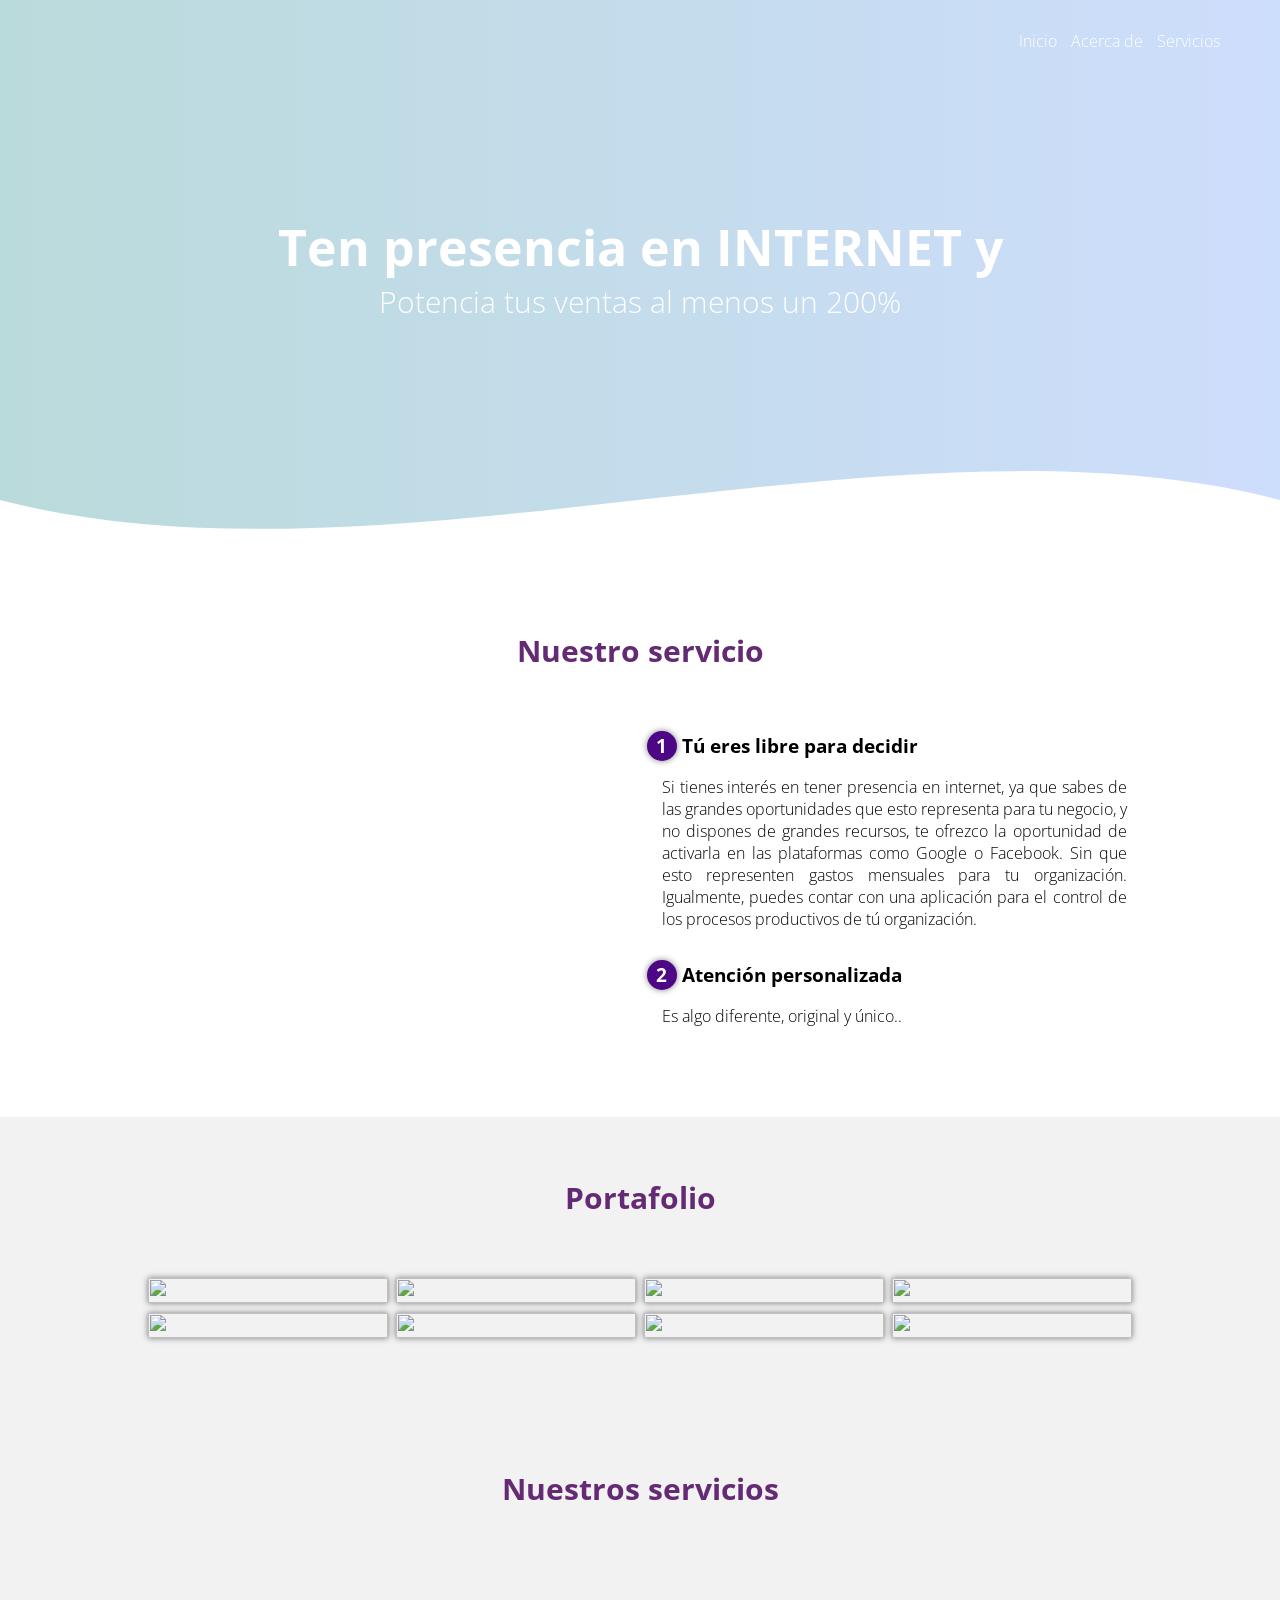
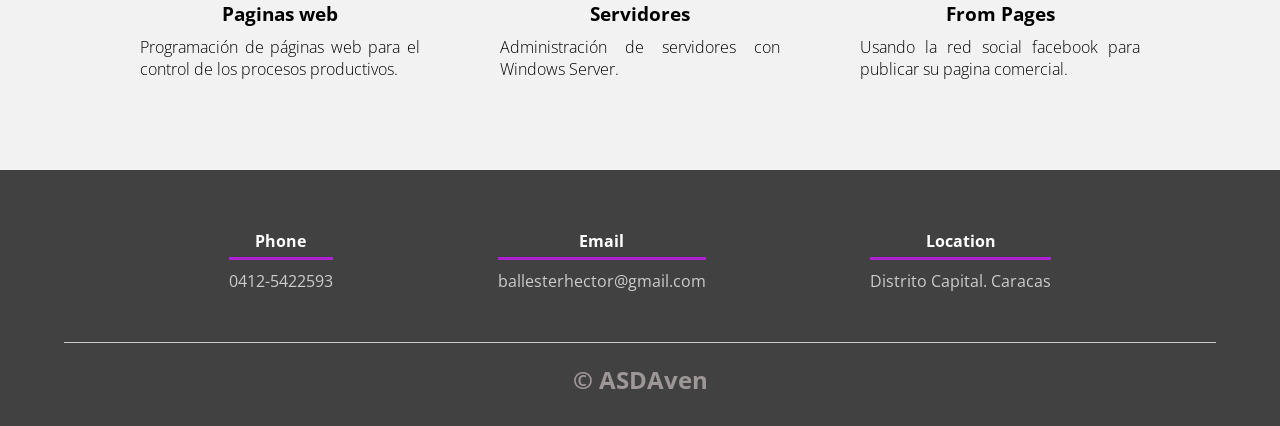
==== docs/index.html @ 37db1b2b "primer commit" ====
<!DOCTYPE html>
<html lang="es">

<head>
    <meta charset="UTF-8">
    <meta name="description" content="Aplicación para control de bienes y suministros">
    <meta name="keywords" content="asdaven">
    <meta name="author" content="Ballester Héctor @ballesterhector">
    <meta name="viewport" content="width=device-width, user-scalable=0,initial-scale=1.0,maximum-scale=1.0,minimum-scale=1.0">
    <meta http-equiv="X-UA-Compatible" content="ie=edge">
    <title>ASDAven On Line</title>
    <link rel="shortcut icon" href="../imgOptimizadas/asda.png" type="image/x-icon">
    <link rel="stylesheet" href="../css/estilos.css">
    <link href="https://fonts.googleapis.com/css?family=Open+Sans:300,400,700,800&display=swap" rel="stylesheet"> 
</head>

<body>
    <header>
        <nav>
            <a href="#">Inicio</a>
            <a href="../acercade.html">Acerca de</a>
            <a href="../servicios.html">Servicios</a>
        </nav>
        <section class="textos-header">
            <h1>Ten presencia en INTERNET y</h1>
            <h2>Potencia tus ventas al menos un 200%</h2>
        </section>
        <div class="wave" style="height: 150px; overflow: hidden;">
            <svg viewBox="0 0 500 150" preserveAspectRatio="none" style="height: 100%; width: 100%;">
                <path d="M0.00,49.98 C150.00,150.00 349.20,-50.00 500.00,49.98 L500.00,150.00 L0.00,150.00 Z"
                    style="stroke: none; fill: #fff;"></path>
            </svg>
            
        </div>
    </header>
    <main>
        <section class="contenedor sobre-nosotros">
            <h2 class="titulo">Nuestro servicio</h2>
            <div class="contenedor-sobre-nosotros">
                <img src="../imgOptimizadas/bisnes_opt.jpg" alt="" class="imagen-about-us" loading="lazy">
                <div class="contenido-textos">
                    <h3><span>1</span>Tú eres libre para decidir</h3>
                    <p>
                        Si tienes interés en tener presencia en internet, ya que sabes de las grandes oportunidades que esto representa para tu negocio, y no dispones de grandes recursos, te ofrezco la oportunidad de activarla en las plataformas como Google o Facebook. Sin que esto representen gastos mensuales para tu organización.
                        Igualmente, puedes contar con una aplicación para el control de los procesos productivos de tú organización. 
                    </p>
                       <h3><span>2</span>Atención personalizada</h3>
                    <p>Es algo diferente, original y único..</p>
                </div>
            </div>
        </section>
        <section class="portafolio">
            <div class="contenedor">
                <h2 class="titulo">Portafolio</h2>
                <div class="galeria-port">
                    <div class="imagen-port">
                        <img src="../imgOptimizadas/img1_opt.jpg" alt="" loading="lazy">
                        <div class="hover-galeria">
                            <img src="../imgOptimizadas/icono1.png" alt="" loading="lazy">
                            <p>Programación de sistemas de control de almacenes.</p>
                        </div>
                    </div>
                    <div class="imagen-port">
                        <img src="../imgOptimizadas/img2_opt.jpg" alt="" loading="lazy">
                        <div class="hover-galeria">
                            <img src="img/icono1.png" alt="">
                            <p>Sistemas especialmente diseñados para controlar los gastos.</p>
                        </div>
                    </div>
                    <div class="imagen-port">
                        <img src="../imgOptimizadas/img3_opt.jpg" alt="" loading="lazy">
                        <div class="hover-galeria">
                            <img src="../imgOptimizadas/icono1.png" alt="">
                            <p>Presencia en Internet.</p>
                        </div>
                    </div>
                    <div class="imagen-port">
                        <img src="../imgOptimizadas/redesSociales.jpg" alt="" loading="lazy">
                        <div class="hover-galeria">
                            <img src="../imgOptimizadas/icono1.png" alt="">
                            <p>Uso de las redes socales para incrementar las ventas.</p>
                        </div>
                    </div>
                    <div class="imagen-port">
                        <img src="../imgOptimizadas/img4_opt.jpg" alt="" loading="lazy">
                        <div class="hover-galeria">
                            <img src="../imgOptimizadas/2-tipos-de-servidor_opt.jpg" alt="" loading="lazy">
                            <p>Administración de servidores bajo Windows.</p>
                        </div>
                    </div>
                    <div class="imagen-port">
                        <img src="../imgOptimizadas/redesInformatica_opt.jpg" alt="" loading="lazy">
                        <div class="hover-galeria">
                            <img src="../imgOptimizadas/icono1.png" alt="">
                            <p>Administración de redes informáticas</p>
                        </div>
                    </div>
                    <div class="imagen-port">
                        <img src="../imgOptimizadas/img6_opt.jpg" alt="" loading="lazy">
                        <div class="hover-galeria">
                            <img src="../imgOptimizadas/icono1.png" alt="" loading="lazy">
                            <p>Cursos de control de inventarios e informáticos .</p>
                        </div>
                    </div>
                    <div class="imagen-port">
                        <img src="../imgOptimizadas/img7_opt.jpg" alt="" loading="lazy">
                        <div class="hover-galeria">
                            <img src="../imgOptimizadas/icono1.png" alt="" loading="lazy">
                            <p>Emisión de datos fidedignos y comprobables</p>
                        </div>
                    </div>
                </div>
            </div>
        </section>
    <!--    <section class="clientes contenedor">
            <h2 class="titulo">Que dicen nuestros clientes</h2>
            <div class="cards">
                <div class="card">
                    <img src="img/face1.jpg" alt="">
                    <div class="contenido-texto-card">
                        <h4>Name</h4>
                        <p>Lorem ipsum dolor sit amet consectetur adipisicing elit. Vitae, sapiente!</p>
                    </div>
                </div>
                <div class="card">
                    <img src="img/face2.jpg" alt="">
                    <div class="contenido-texto-card">
                        <h4>Name</h4>
                        <p>Lorem ipsum dolor sit amet consectetur adipisicing elit. Vitae, sapiente!</p>
                    </div>
                </div>
            </div>
        </section> -->
        <section class="about-services">
            <div class="contenedor">
                <h2 class="titulo">Nuestros servicios</h2>
                <div class="servicio-cont">
                    <div class="servicio-ind">
                        <img src="../imgOptimizadas/ilustracion1_opt.jpg" alt="" loading="lazy">
                        <h3>Paginas web</h3>
                        <p>Programación de páginas web para el control de los procesos productivos.</p>
                    </div>
                    <div class="servicio-ind">
                        <img src="../imgOptimizadas/ilustracion4_opt.jpg" alt="" loading="lazy">
                        <h3>Servidores</h3>
                        <p>Administración de servidores con Windows Server.</p>
                    </div>
                    <div class="servicio-ind">
                        <img src="../imgOptimizadas/ilustracion3_opt.jpg" alt="" loading="lazy">
                        <h3>From Pages</h3>
                        <p>Usando la red social facebook para publicar su pagina comercial.</p>
                    </div>
                </div>
            </div>
        </section>
    </main>
    <footer>
        <div class="contenedor-footer">
            <div class="content-foo">
                <h4>Phone</h4>
                <p>0412-5422593</p>
            </div>
            <div class="content-foo">
                <h4>Email</h4>
                <p>ballesterhector@gmail.com</p>
            </div>
            <div class="content-foo">
                <h4>Location</h4>
                <p>Distrito Capital. Caracas</p>
            </div>
        </div>
        <h2 class="titulo-final">&copy; ASDAven</h2>
    </footer>
</body>

</html>
---- css/estilos.css ----
* {
    margin: 0;
    padding: 0;
    box-sizing: border-box;
}

body {
    font-family: 'open sans';
}

.contenedor {
    padding: 60px 0;
    width: 90%;
    max-width: 1000px;
    margin: auto;
    overflow: hidden;
}

.titulo {
    color: #642a73;
    font-size: 30px;
    text-align: center;
    margin-bottom: 60px;
}

/* Header */

header {
    width: 100%;
    height: 600px;
    background: #4ca1af;
    /* fallback for old browsers */
    background: -webkit-linear-gradient(to right, hsla(180, 31%, 55%, 0.459), hsla(220, 90%, 72%, 0.364)), url(../imgOptimizadas/ilustracion1_opt.jpg);
    /* Chrome 10-25, Safari 5.1-6 */
    background: linear-gradient(to right, hsla(180, 31%, 55%, 0.459), hsla(220, 90%, 72%, 0.364)), url(../imgOptimizadas/ilustracion1_opt.jpg);
    /* W3C, IE 10+/ Edge, Firefox 16+, Chrome 26+, Opera 12+, Safari 7+ */
    background-size: cover;
    background-attachment: fixed;
    position: relative;
}

nav{
    text-align: right;
    padding: 30px 50px 0 0;
}

nav > a{
    color:#fff;
    font-weight: 300;
    text-decoration: none;
    margin-right: 10px;
}

nav > a:hover{
    text-decoration: underline;
}

header .textos-header{
    display: flex;
    height: 430px;
    width: 100%;
    align-items: center;
    justify-content: center;
    flex-direction: column;
    text-align: center;
}

.textos-header h1{
    font-size: 50px;
    color:#fff;
}

.textos-header h2{
    font-size: 30px;
    font-weight: 300;
    color:#fff;
}

.wave{
    position: absolute;
    bottom: 0;
    width: 100%;
}

/* About us */

main .sobre-nosotros{
    padding: 30px 0 60px 0;
}
.contenedor-sobre-nosotros{
    display: flex;
    justify-content: space-evenly;
}

.imagen-about-us{
    width: 48%;
}

.sobre-nosotros .contenido-textos{
    width: 48%;
}

.contenido-textos h3{
    margin-bottom: 15px;
}

.contenido-textos h3 span{
    background: #4d0686;
    color: #fff;
    border-radius: 50%;
    display: inline-block;
    text-align: center;
    width: 30px;
    height: 30px;
    padding: 2px;
    box-shadow: 0 0 6px 0 rgba(0, 0, 0, .5);
    margin-right: 5px;
}

.contenido-textos p{
    padding: 0px 0px 30px 15px;
    font-weight: 300;
    text-align: justify;
}

/* Galeria */


.portafolio{
    background: #f2f2f2;
}

.galeria-port{
    display: flex;
    justify-content: space-evenly;
    flex-wrap: wrap;
}

.imagen-port{
    width: 24%;
    margin-bottom: 10px;
    overflow: hidden;
    position: relative;
    cursor: pointer;
    box-shadow: 0 0 6px 0 rgba(0, 0, 0, .5);
}

.imagen-port > img{
    width: 100%;
    height: 100%;
    object-fit: cover;
    display: block;
}

.hover-galeria{
    position: absolute;
    width: 100%;
    height: 100%;
    top: 0;
    transform: scale(0);
    background: hsla(273,91%,27%, 0.7);
    transition: transform .5s;
    display: flex;
    justify-content: center;
    align-items: center;
    flex-direction: column;
}

.hover-galeria img{
    width: 50px;
}

.hover-galeria p{
    color: #fff;
}

.imagen-port:hover .hover-galeria{
    transform: scale(1);
}

/* Clients */

.cards{
    display: flex;
    justify-content: space-evenly;
}

.cards .card{
    background: #4d0686;
    display: flex;
    width: 46%;
    height: 200px;
    align-items: center;
    justify-content: space-evenly;
    border-radius: 5px;
    box-shadow: 0 0 6px 0 rgba(0, 0, 0, 0.6);
}

.cards .card img{
    width: 100px;
    height: 100px;
    object-fit: cover;
    border: 3px solid #fff;
    border-radius: 50%;
    display: block;
}

.cards .card > .contenido-texto-card{
    width: 60%;
    color: #fff;
}

.cards .card > .contenido-texto-card p{
    font-weight: 300;
    padding-top: 5px;
}

/*  Our team */

.about-services{
    background: #f2f2f2;
    padding-bottom: 30px;
}


.servicio-cont{
    display:flex;
    justify-content: space-between;
    align-items: center;
}

.servicio-ind{
    width: 28%;
    text-align: center;
}

.servicio-ind img{
    width: 90%;
}

.servicio-ind h3{
    margin: 10px 0;
}

.servicio-ind p{
    font-weight: 300;
    text-align: justify;
}

/* footer */

footer{
    background: #414141;
    padding: 60px 0 30px 0;
    margin: auto;
    overflow: hidden;
}

.contenedor-footer{
    display: flex;
    width: 90%;
    justify-content: space-evenly;
    margin: auto;
    padding-bottom: 50px;
    border-bottom: 1px solid #ccc;
}

.content-foo{
    text-align: center;
}

.content-foo h4{
    color: #fff;
    border-bottom: 3px solid #af20d3;
    padding-bottom: 5px;
    margin-bottom: 10px;
}

.content-foo p{
    color: #ccc;
}

.titulo-final{
    text-align: center;
    font-size: 24px;
    margin: 20px 0 0 0;
    color: #9e9797;
}

@media screen and (max-width:900px){
    header{
        background-position: center;
    }

    .contenedor-sobre-nosotros{
        flex-direction: column;
        justify-content: center;
        align-items: center;
    }

    .sobre-nosotros .contenido-textos{
        width: 90%;
    }

    .imagen-about-us{
        width: 90%;
    }

    /* Galeria */

    .imagen-port{
        width: 44%;
    }

    /* Clientes */

    .cards{
        flex-direction: column;
        justify-content: center;
        align-items: center;
    }

    .cards .card{
        width: 90%;
    }

    .cards .card:first-child{
        margin-bottom: 30px;
    }

    /* servicios */

    .servicio-cont{
        justify-content: center;
        flex-direction: column;
    }

    .servicio-ind{
        width: 100%;
        text-align: center;
    }

    .servicio-ind:nth-child(1), .servicio-ind:nth-child(2){
        margin-bottom: 60px;
    }

    .servicio-ind img{
        width: 90%;
    }
}

@media screen and (max-width:500px){
    nav{
        text-align: center;
        padding: 30px 0 0 0;
    }

    nav > a{
        margin-right: 5px;
    }

    .textos-header h1{
        font-size: 35px;
    }

    .textos-header h2{
        font-size: 20px;
    }

    /* ABOUT US */

    .imagen-about-us{
        margin-bottom: 60px;
        width: 99%;
    }

    .sobre-nosotros .contenido-textos{
        width: 95%;
    }

    /* Galeria */

    .imagen-port{
        width: 95%;
    }

    /* Clients */

    .cards .card{
        height: 450px;
        display: flex;
        flex-direction: column;
        align-items: center;
    }

    .cards .card img{
        width: 90px;
        height: 90px;
    }

    /* Footer */

    .contenedor-footer{
        flex-direction: column;
        border: none;
    }

    .content-foo{
        margin-bottom: 20px;
        text-align: center;
    }

    .content-foo h4{
        border: none;
    }

    .content-foo p{
        color: #ccc;
        border-bottom: 1px solid #f2f2f2;
        padding-bottom: 20px;
    }

    .titulo-final{
        font-size: 20px;
    }
}
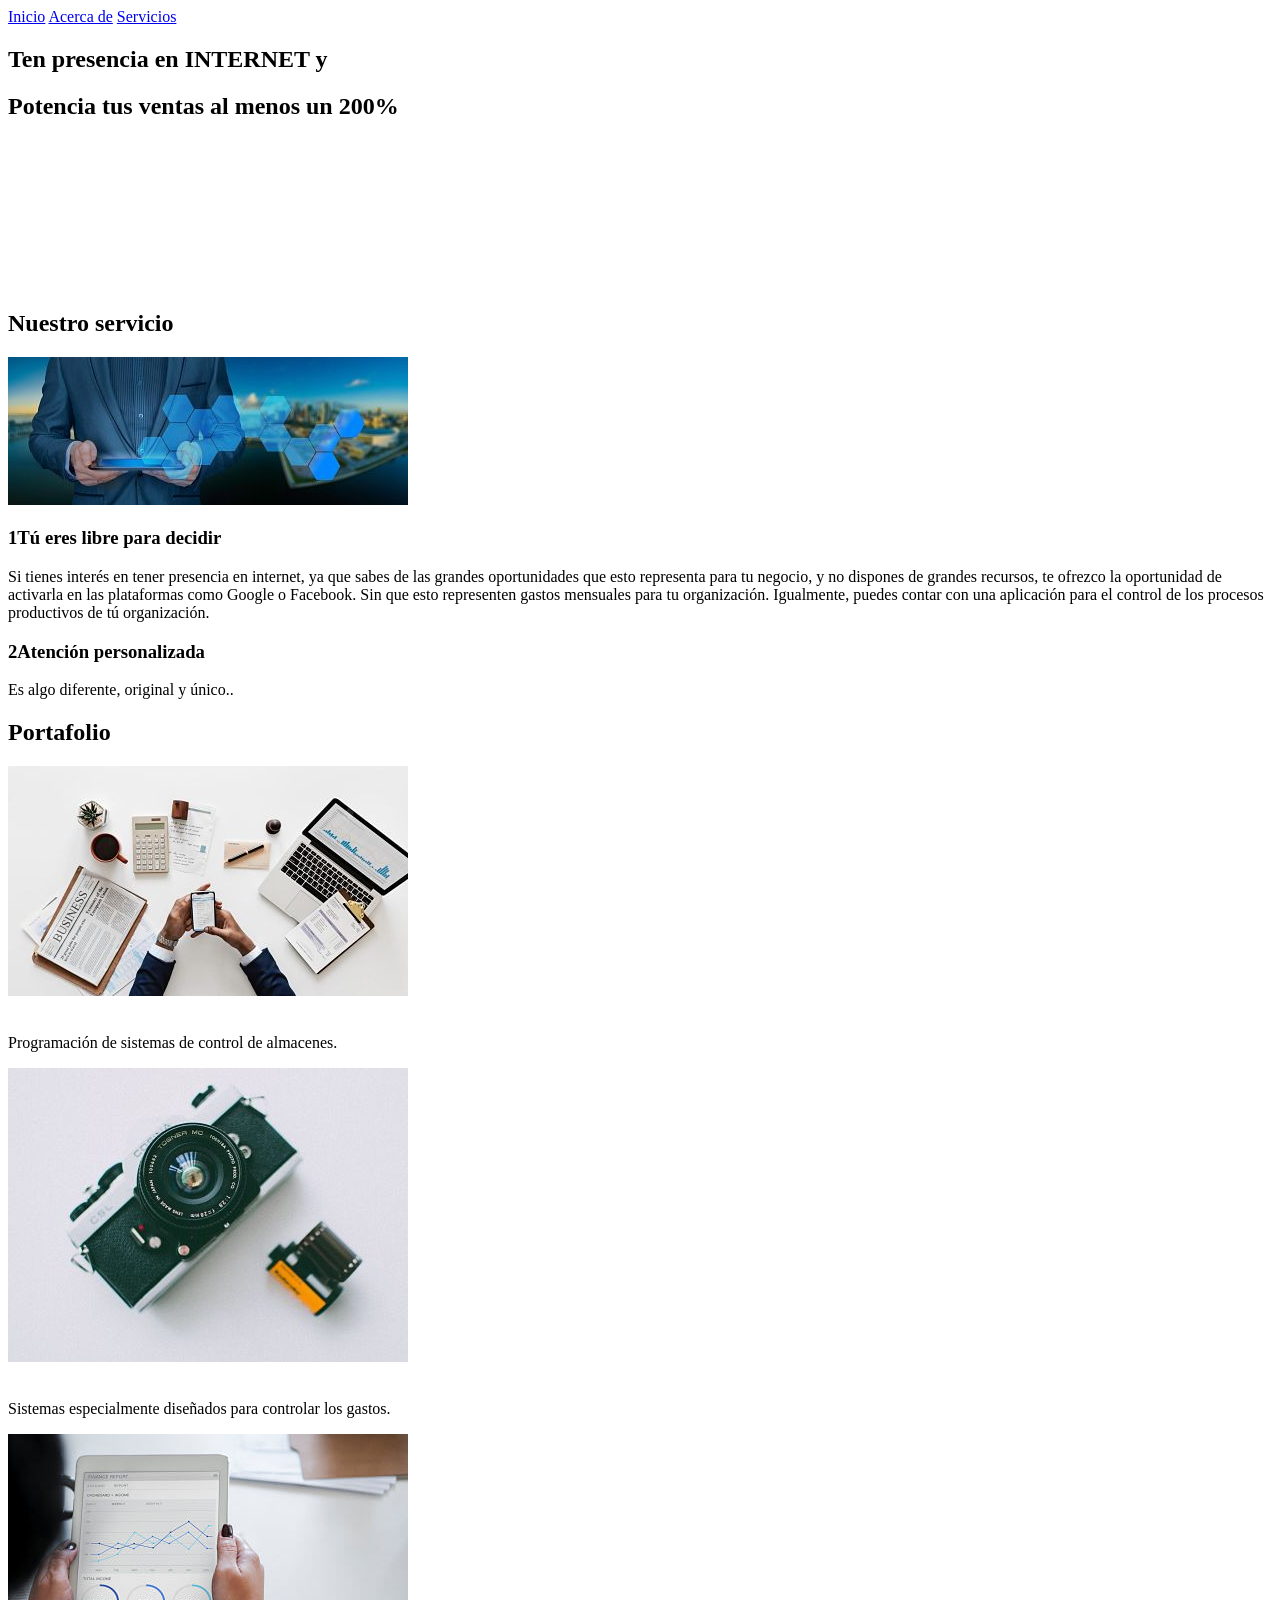
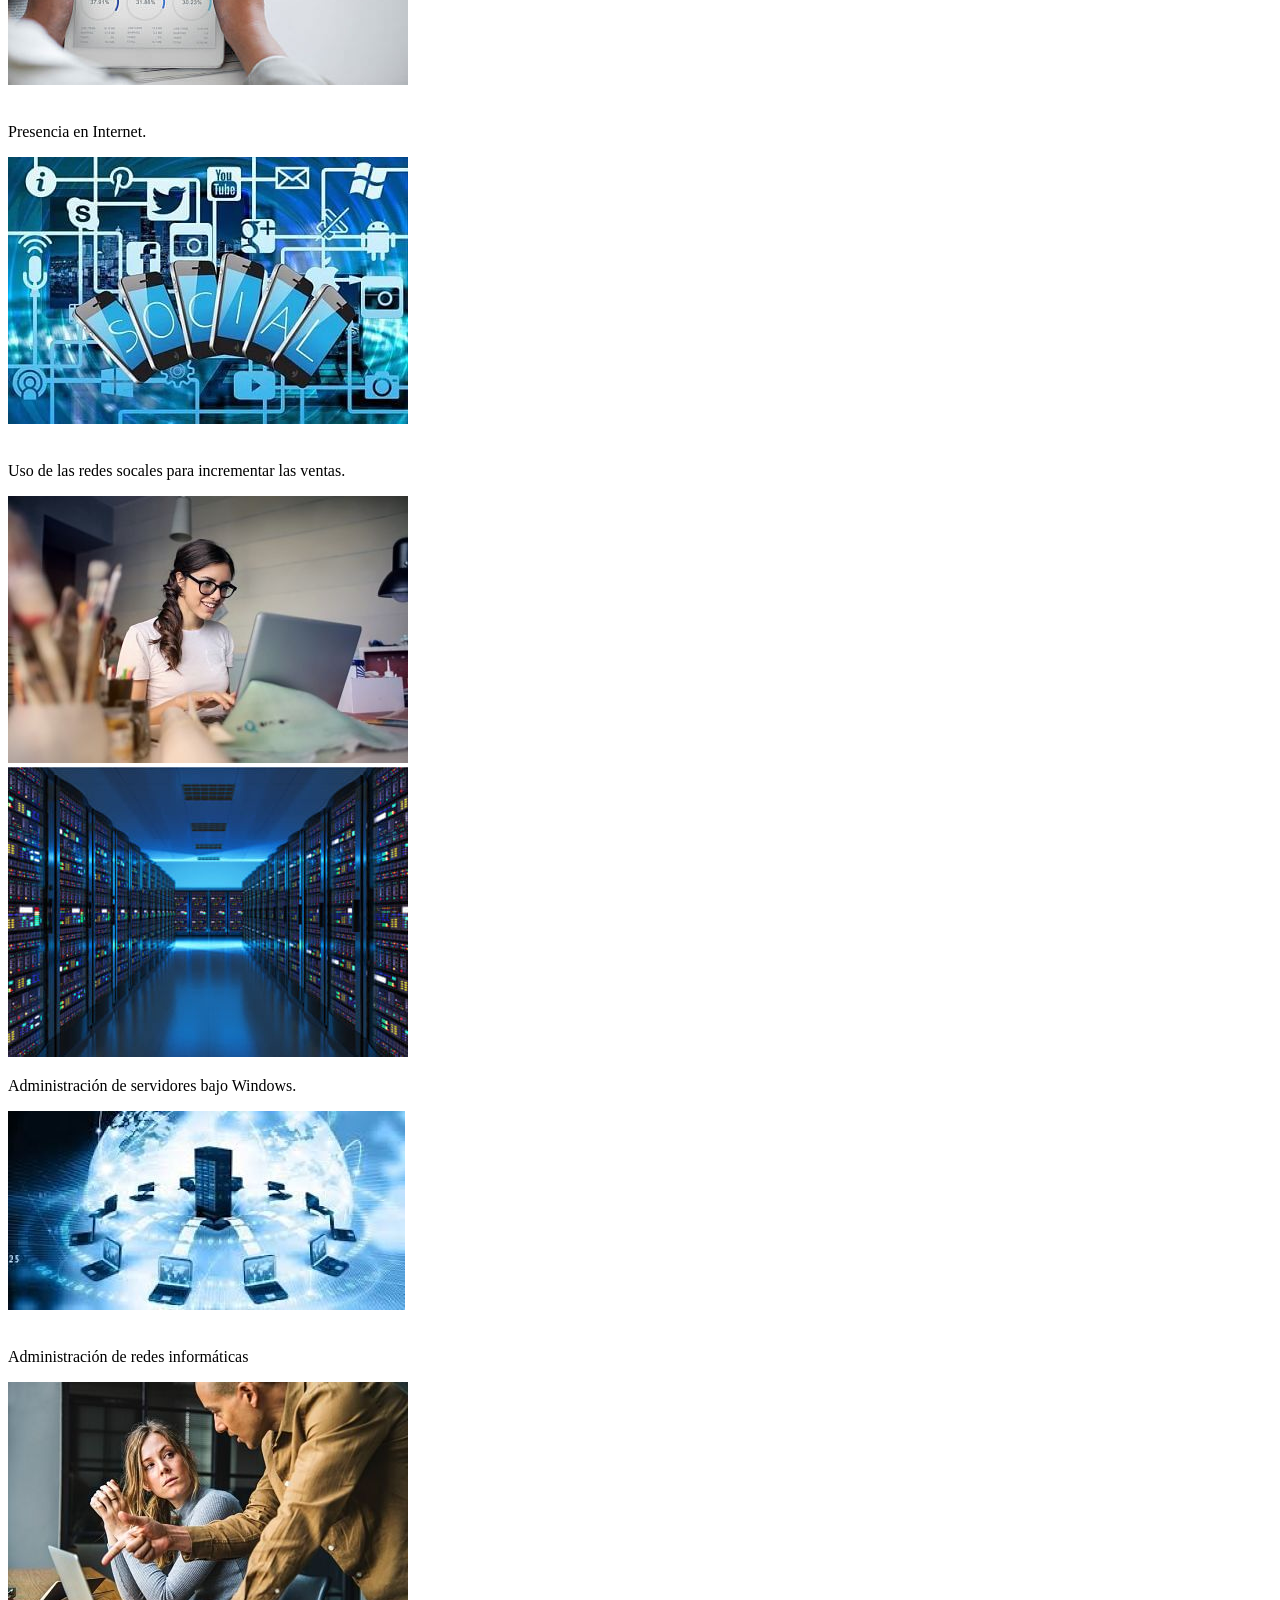
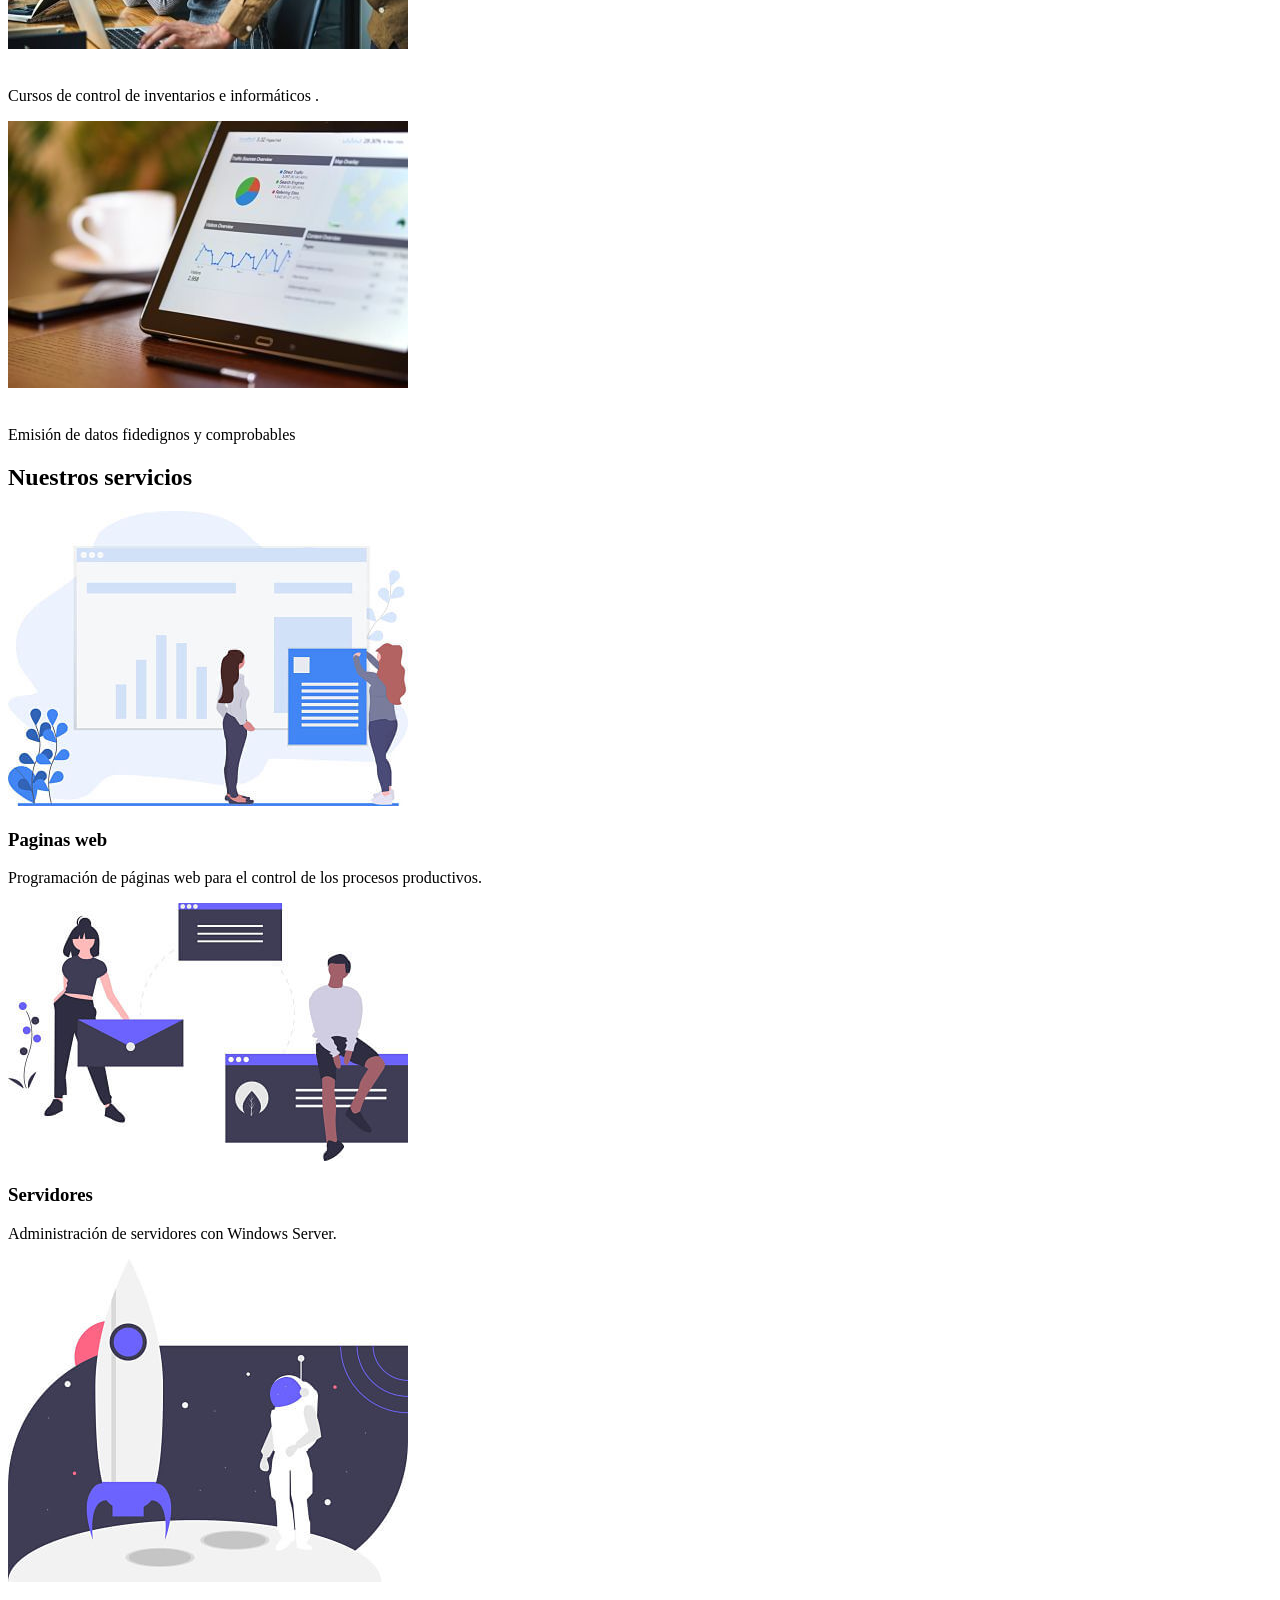
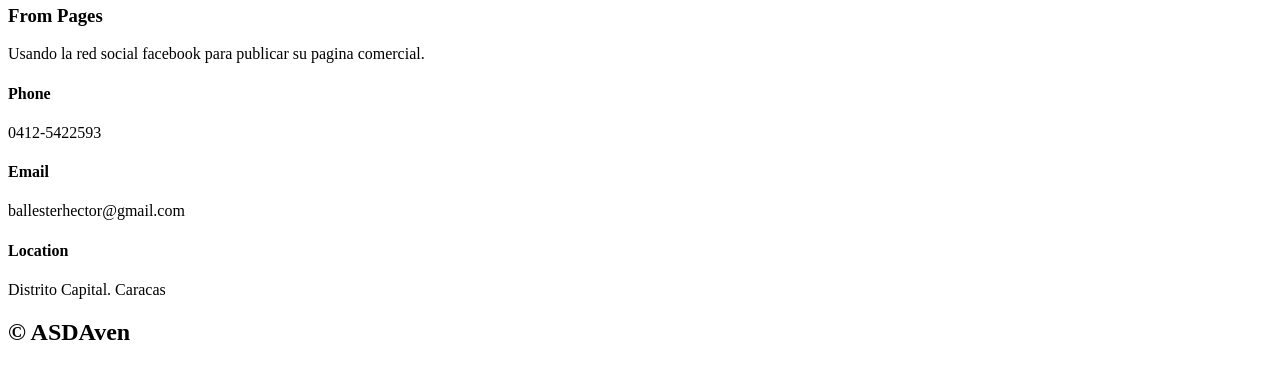
==== commit e9c34a73: "prueba1" ====
--- a/docs/index.html
+++ b/docs/index.html
@@ -9,8 +9,8 @@
     <meta name="viewport" content="width=device-width, user-scalable=0,initial-scale=1.0,maximum-scale=1.0,minimum-scale=1.0">
     <meta http-equiv="X-UA-Compatible" content="ie=edge">
     <title>ASDAven On Line</title>
-    <link rel="shortcut icon" href="../imgOptimizadas/asda.png" type="image/x-icon">
-    <link rel="stylesheet" href="../css/estilos.css">
+    <link rel="shortcut icon" href="imgOptimizadas/asda.png" type="image/x-icon">
+    <link rel="stylesheet" href="css/estilos.css">
     <link href="https://fonts.googleapis.com/css?family=Open+Sans:300,400,700,800&display=swap" rel="stylesheet"> 
 </head>
 
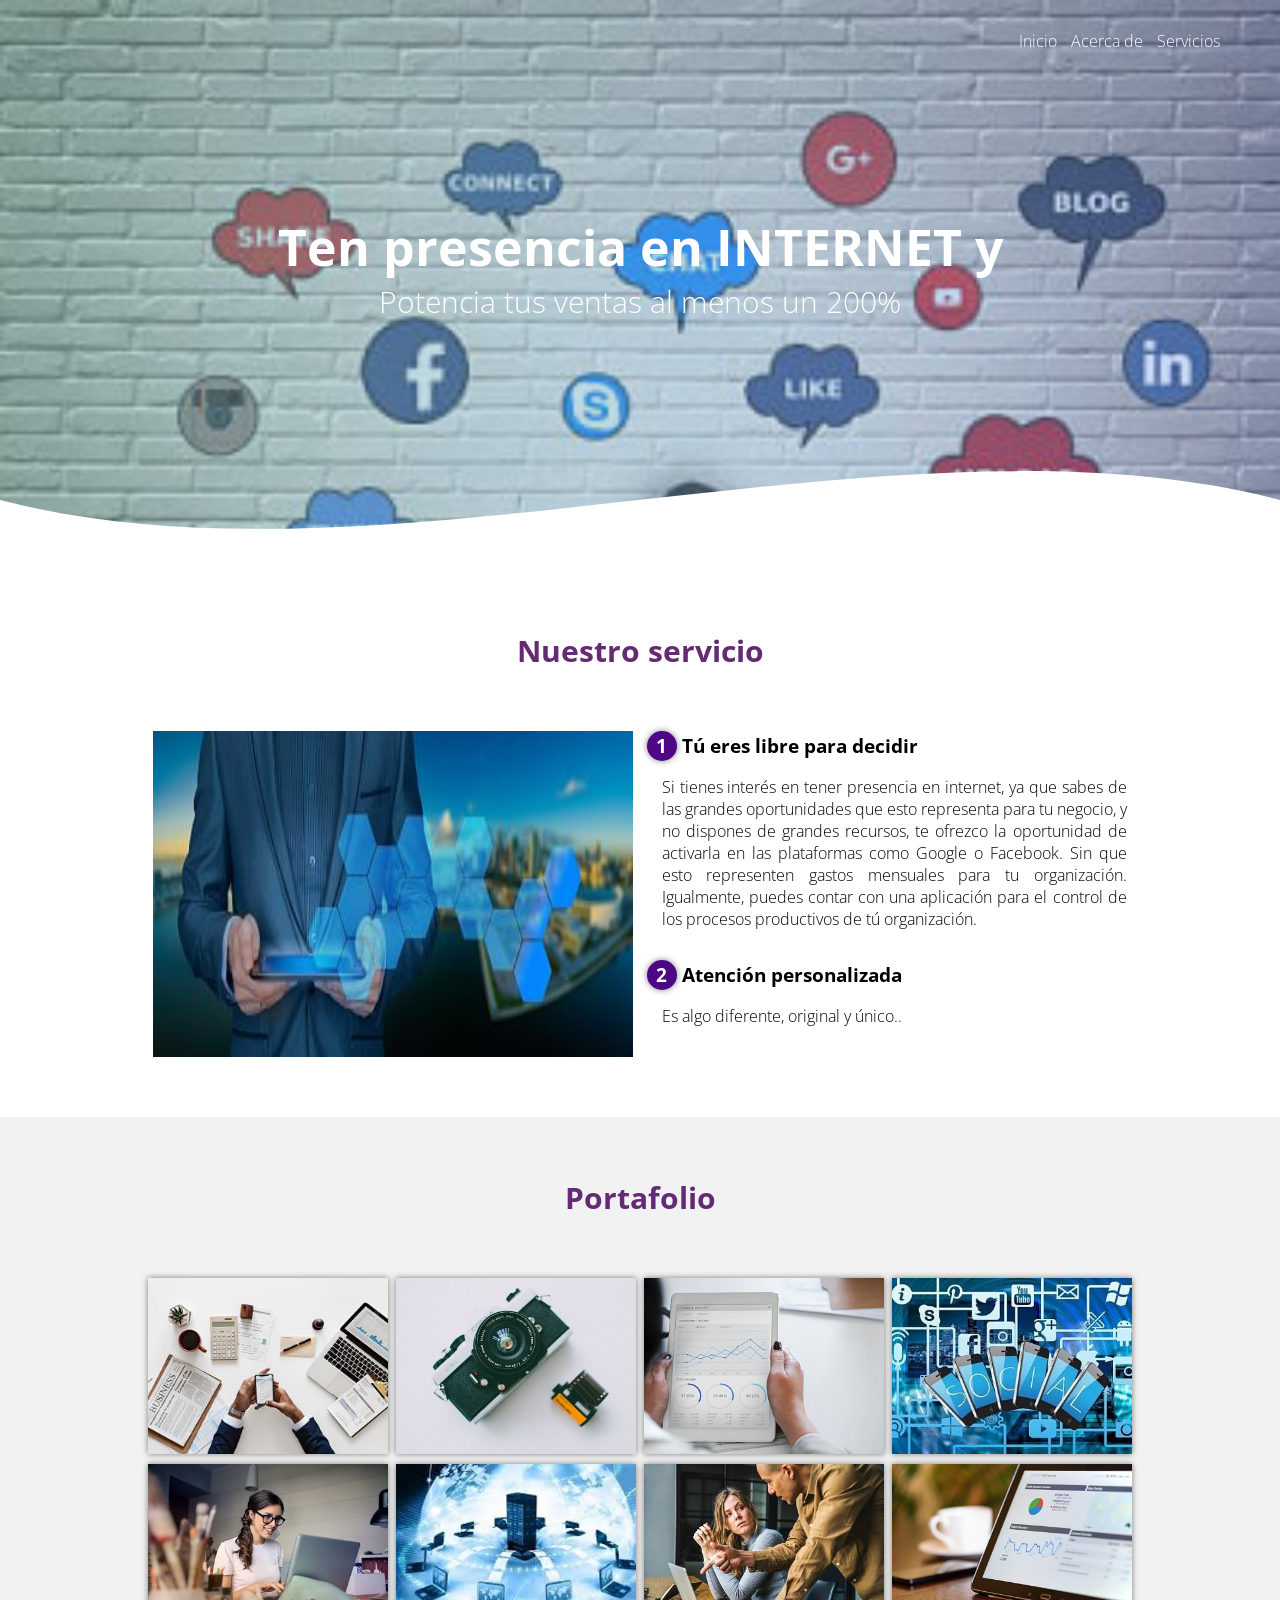
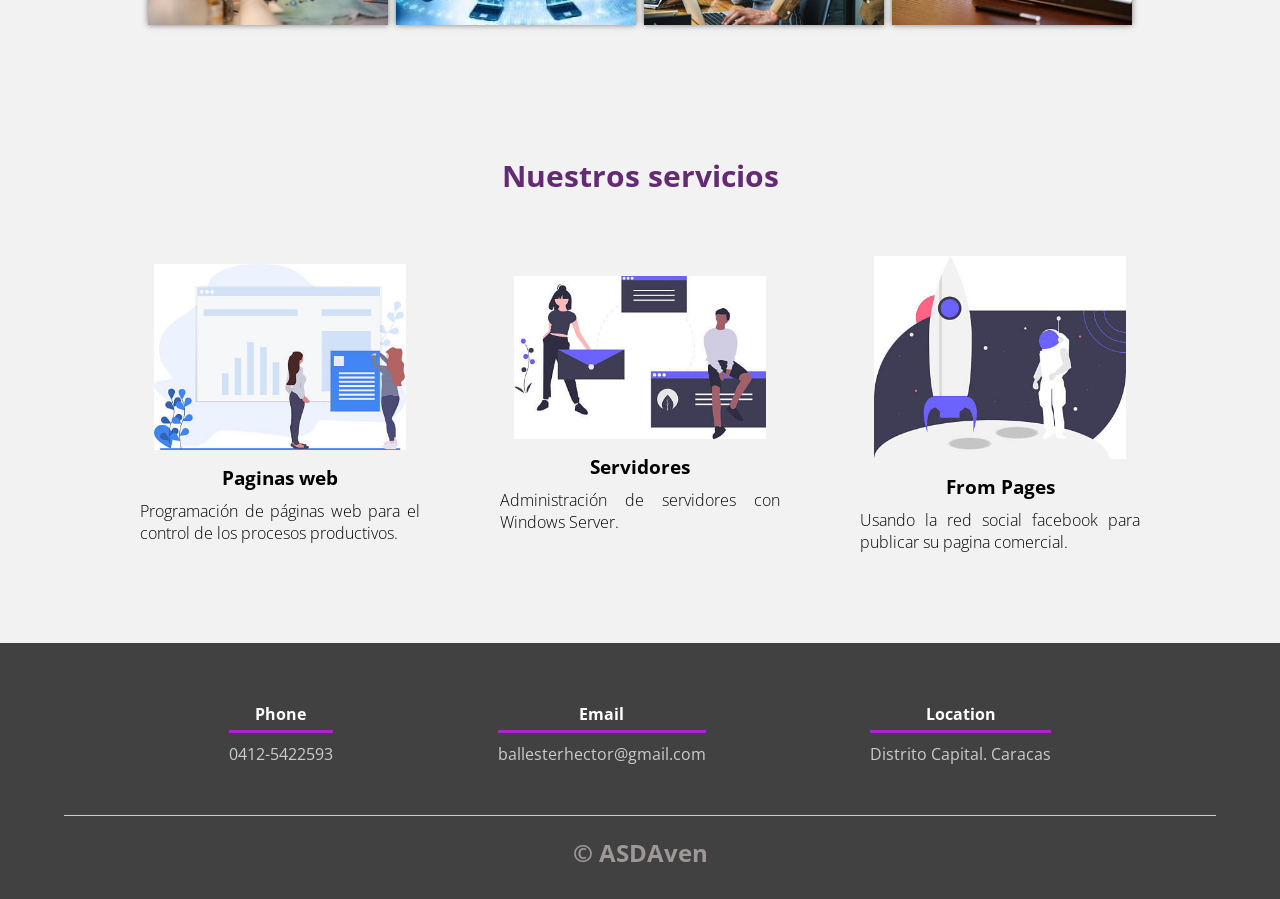
==== commit b8bd8d7b: "prueba21" ====
--- a/docs/index.html
+++ b/docs/index.html
@@ -9,8 +9,8 @@
     <meta name="viewport" content="width=device-width, user-scalable=0,initial-scale=1.0,maximum-scale=1.0,minimum-scale=1.0">
     <meta http-equiv="X-UA-Compatible" content="ie=edge">
     <title>ASDAven On Line</title>
-    <link rel="shortcut icon" href="imgOptimizadas/asda.png" type="image/x-icon">
-    <link rel="stylesheet" href="css/estilos.css">
+    <link rel="shortcut icon" href="/imgOptimizadas/asda.png" type="image/x-icon">
+    <link rel="stylesheet" href="/css/estilos.css">
     <link href="https://fonts.googleapis.com/css?family=Open+Sans:300,400,700,800&display=swap" rel="stylesheet"> 
 </head>
 
--- a/css/estilos.css
+++ b/css/estilos.css
@@ -0,0 +1,426 @@
+* {
+    margin: 0;
+    padding: 0;
+    box-sizing: border-box;
+}
+
+body {
+    font-family: 'open sans';
+}
+
+.contenedor {
+    padding: 60px 0;
+    width: 90%;
+    max-width: 1000px;
+    margin: auto;
+    overflow: hidden;
+}
+
+.titulo {
+    color: #642a73;
+    font-size: 30px;
+    text-align: center;
+    margin-bottom: 60px;
+}
+
+/* Header */
+
+header {
+    width: 100%;
+    height: 600px;
+    background: #4ca1af;
+    /* fallback for old browsers */
+    background: -webkit-linear-gradient(to right, hsla(180, 31%, 55%, 0.459), hsla(220, 90%, 72%, 0.364)), url(../imgOptimizadas/negocios_opt.jpg);
+    /* Chrome 10-25, Safari 5.1-6 */
+    background: linear-gradient(to right, hsla(180, 31%, 55%, 0.459), hsla(220, 90%, 72%, 0.364)), url(../imgOptimizadas/negocios_opt.jpg);
+    /* W3C, IE 10+/ Edge, Firefox 16+, Chrome 26+, Opera 12+, Safari 7+ */
+    background-size: cover;
+    background-attachment: fixed;
+    position: relative;
+}
+
+nav{
+    text-align: right;
+    padding: 30px 50px 0 0;
+}
+
+nav > a{
+    color:#fff;
+    font-weight: 300;
+    text-decoration: none;
+    margin-right: 10px;
+}
+
+nav > a:hover{
+    text-decoration: underline;
+}
+
+header .textos-header{
+    display: flex;
+    height: 430px;
+    width: 100%;
+    align-items: center;
+    justify-content: center;
+    flex-direction: column;
+    text-align: center;
+}
+
+.textos-header h1{
+    font-size: 50px;
+    color:#fff;
+}
+
+.textos-header h2{
+    font-size: 30px;
+    font-weight: 300;
+    color:#fff;
+}
+
+.wave{
+    position: absolute;
+    bottom: 0;
+    width: 100%;
+}
+
+/* About us */
+
+main .sobre-nosotros{
+    padding: 30px 0 60px 0;
+}
+.contenedor-sobre-nosotros{
+    display: flex;
+    justify-content: space-evenly;
+}
+
+.imagen-about-us{
+    width: 48%;
+}
+
+.sobre-nosotros .contenido-textos{
+    width: 48%;
+}
+
+.contenido-textos h3{
+    margin-bottom: 15px;
+}
+
+.contenido-textos h3 span{
+    background: #4d0686;
+    color: #fff;
+    border-radius: 50%;
+    display: inline-block;
+    text-align: center;
+    width: 30px;
+    height: 30px;
+    padding: 2px;
+    box-shadow: 0 0 6px 0 rgba(0, 0, 0, .5);
+    margin-right: 5px;
+}
+
+.contenido-textos p{
+    padding: 0px 0px 30px 15px;
+    font-weight: 300;
+    text-align: justify;
+}
+
+/* Galeria */
+
+
+.portafolio{
+    background: #f2f2f2;
+}
+
+.galeria-port{
+    display: flex;
+    justify-content: space-evenly;
+    flex-wrap: wrap;
+}
+
+.imagen-port{
+    width: 24%;
+    margin-bottom: 10px;
+    overflow: hidden;
+    position: relative;
+    cursor: pointer;
+    box-shadow: 0 0 6px 0 rgba(0, 0, 0, .5);
+}
+
+.imagen-port > img{
+    width: 100%;
+    height: 100%;
+    object-fit: cover;
+    display: block;
+}
+
+.hover-galeria{
+    position: absolute;
+    width: 100%;
+    height: 100%;
+    top: 0;
+    transform: scale(0);
+    background: hsla(273,91%,27%, 0.7);
+    transition: transform .5s;
+    display: flex;
+    justify-content: center;
+    align-items: center;
+    flex-direction: column;
+}
+
+.hover-galeria img{
+    width: 50px;
+}
+
+.hover-galeria p{
+    color: #fff;
+}
+
+.imagen-port:hover .hover-galeria{
+    transform: scale(1);
+}
+
+/* Clients */
+
+.cards{
+    display: flex;
+    justify-content: space-evenly;
+}
+
+.cards .card{
+    background: #4d0686;
+    display: flex;
+    width: 46%;
+    height: 200px;
+    align-items: center;
+    justify-content: space-evenly;
+    border-radius: 5px;
+    box-shadow: 0 0 6px 0 rgba(0, 0, 0, 0.6);
+}
+
+.cards .card img{
+    width: 100px;
+    height: 100px;
+    object-fit: cover;
+    border: 3px solid #fff;
+    border-radius: 50%;
+    display: block;
+}
+
+.cards .card > .contenido-texto-card{
+    width: 60%;
+    color: #fff;
+}
+
+.cards .card > .contenido-texto-card p{
+    font-weight: 300;
+    padding-top: 5px;
+}
+
+/*  Our team */
+
+.about-services{
+    background: #f2f2f2;
+    padding-bottom: 30px;
+}
+
+
+.servicio-cont{
+    display:flex;
+    justify-content: space-between;
+    align-items: center;
+}
+
+.servicio-ind{
+    width: 28%;
+    text-align: center;
+}
+
+.servicio-ind img{
+    width: 90%;
+}
+
+.servicio-ind h3{
+    margin: 10px 0;
+}
+
+.servicio-ind p{
+    font-weight: 300;
+    text-align: justify;
+}
+
+/* footer */
+
+footer{
+    background: #414141;
+    padding: 60px 0 30px 0;
+    margin: auto;
+    overflow: hidden;
+}
+
+.contenedor-footer{
+    display: flex;
+    width: 90%;
+    justify-content: space-evenly;
+    margin: auto;
+    padding-bottom: 50px;
+    border-bottom: 1px solid #ccc;
+}
+
+.content-foo{
+    text-align: center;
+}
+
+.content-foo h4{
+    color: #fff;
+    border-bottom: 3px solid #af20d3;
+    padding-bottom: 5px;
+    margin-bottom: 10px;
+}
+
+.content-foo p{
+    color: #ccc;
+}
+
+.titulo-final{
+    text-align: center;
+    font-size: 24px;
+    margin: 20px 0 0 0;
+    color: #9e9797;
+}
+
+@media screen and (max-width:900px){
+    header{
+        background-position: center;
+    }
+
+    .contenedor-sobre-nosotros{
+        flex-direction: column;
+        justify-content: center;
+        align-items: center;
+    }
+
+    .sobre-nosotros .contenido-textos{
+        width: 90%;
+    }
+
+    .imagen-about-us{
+        width: 90%;
+    }
+
+    /* Galeria */
+
+    .imagen-port{
+        width: 44%;
+    }
+
+    /* Clientes */
+
+    .cards{
+        flex-direction: column;
+        justify-content: center;
+        align-items: center;
+    }
+
+    .cards .card{
+        width: 90%;
+    }
+
+    .cards .card:first-child{
+        margin-bottom: 30px;
+    }
+
+    /* servicios */
+
+    .servicio-cont{
+        justify-content: center;
+        flex-direction: column;
+    }
+
+    .servicio-ind{
+        width: 100%;
+        text-align: center;
+    }
+
+    .servicio-ind:nth-child(1), .servicio-ind:nth-child(2){
+        margin-bottom: 60px;
+    }
+
+    .servicio-ind img{
+        width: 90%;
+    }
+}
+
+@media screen and (max-width:500px){
+    nav{
+        text-align: center;
+        padding: 30px 0 0 0;
+    }
+
+    nav > a{
+        margin-right: 5px;
+    }
+
+    .textos-header h1{
+        font-size: 35px;
+    }
+
+    .textos-header h2{
+        font-size: 20px;
+    }
+
+    /* ABOUT US */
+
+    .imagen-about-us{
+        margin-bottom: 60px;
+        width: 99%;
+    }
+
+    .sobre-nosotros .contenido-textos{
+        width: 95%;
+    }
+
+    /* Galeria */
+
+    .imagen-port{
+        width: 95%;
+    }
+
+    /* Clients */
+
+    .cards .card{
+        height: 450px;
+        display: flex;
+        flex-direction: column;
+        align-items: center;
+    }
+
+    .cards .card img{
+        width: 90px;
+        height: 90px;
+    }
+
+    /* Footer */
+
+    .contenedor-footer{
+        flex-direction: column;
+        border: none;
+    }
+
+    .content-foo{
+        margin-bottom: 20px;
+        text-align: center;
+    }
+
+    .content-foo h4{
+        border: none;
+    }
+
+    .content-foo p{
+        color: #ccc;
+        border-bottom: 1px solid #f2f2f2;
+        padding-bottom: 20px;
+    }
+
+    .titulo-final{
+        font-size: 20px;
+    }
+}
